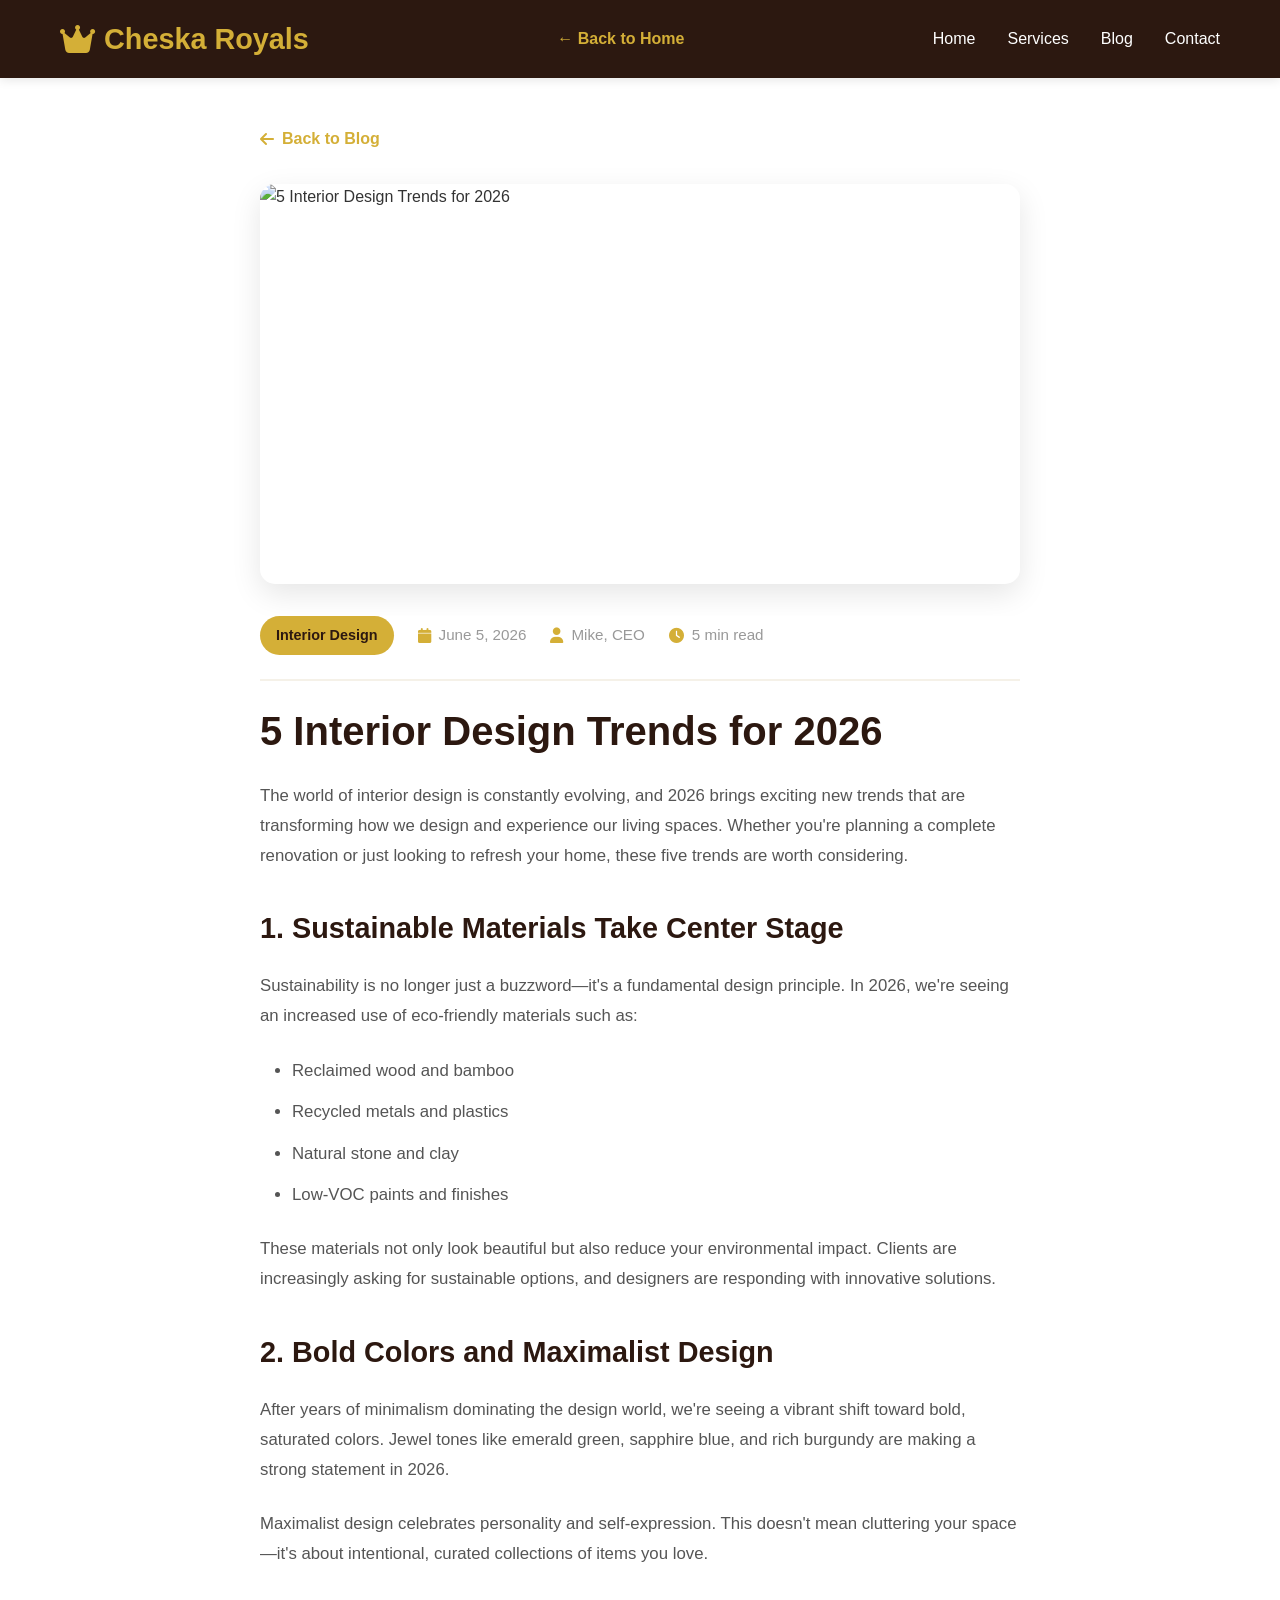
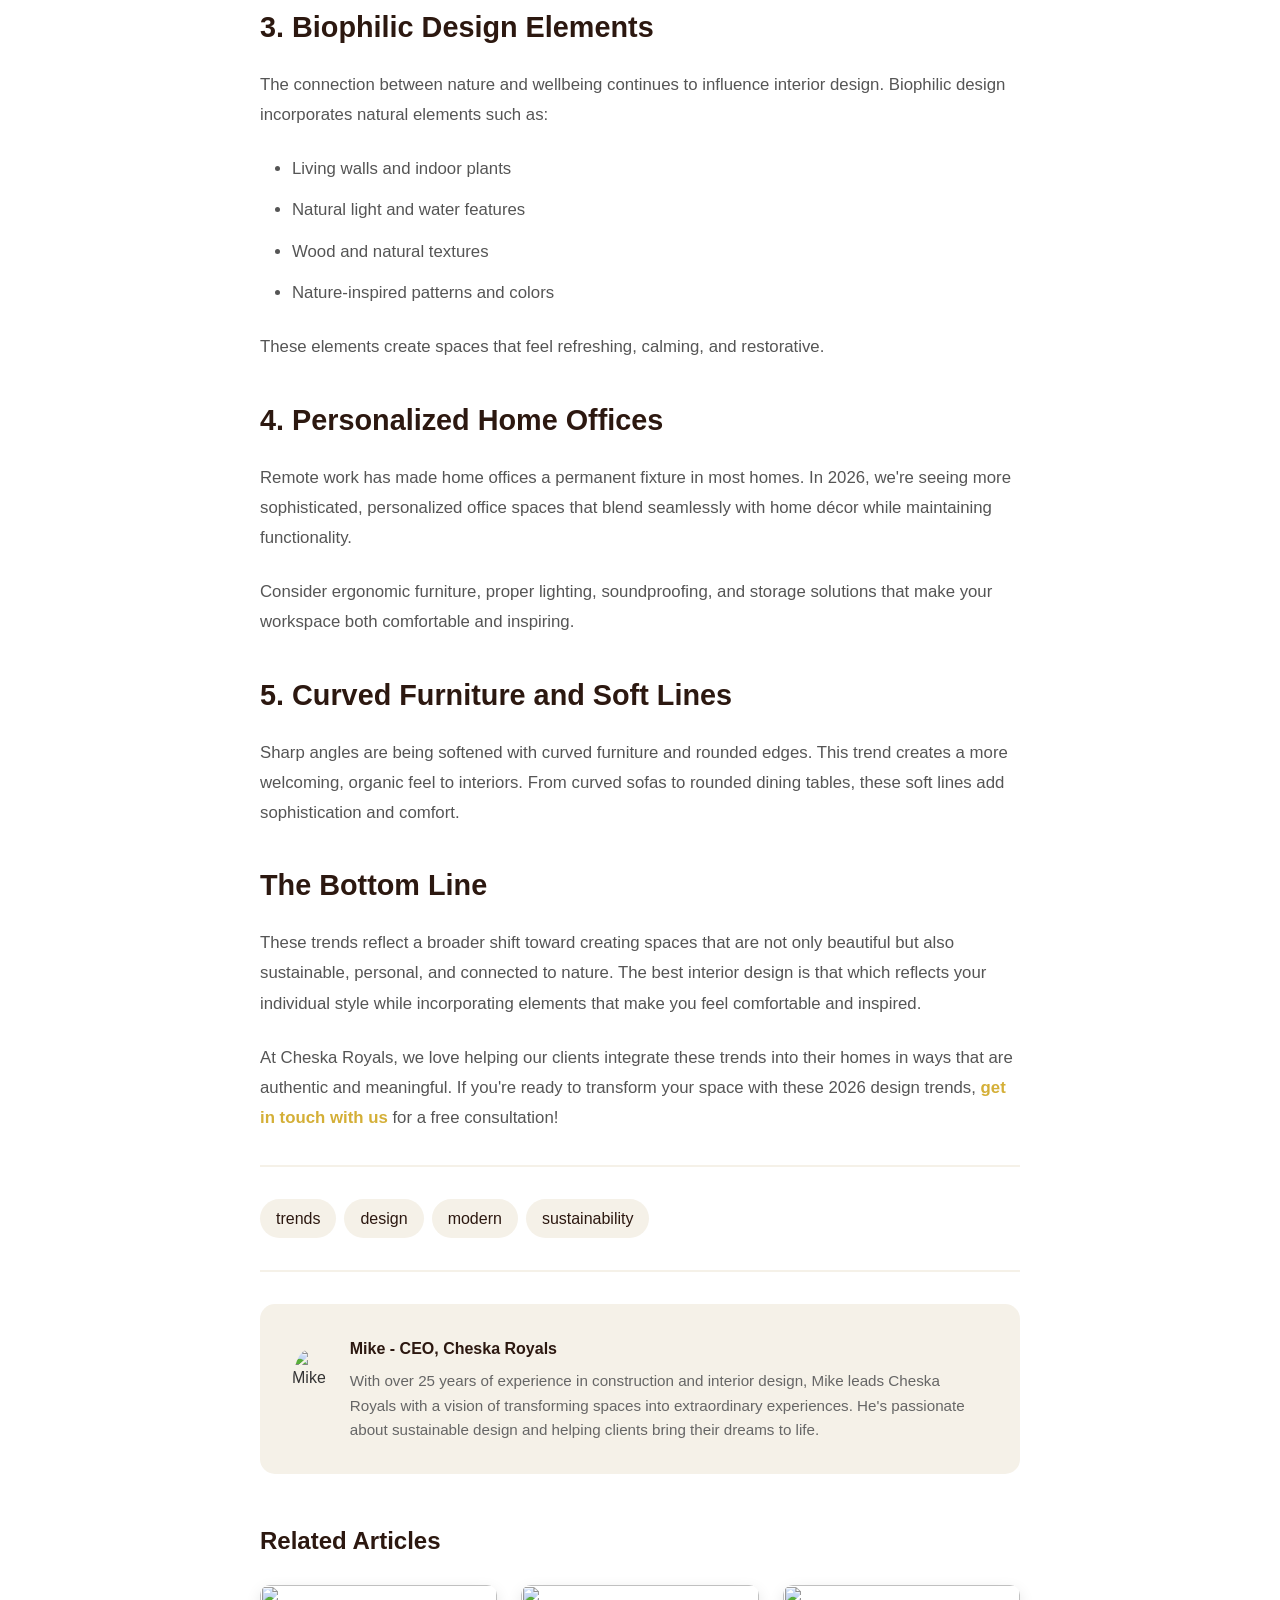
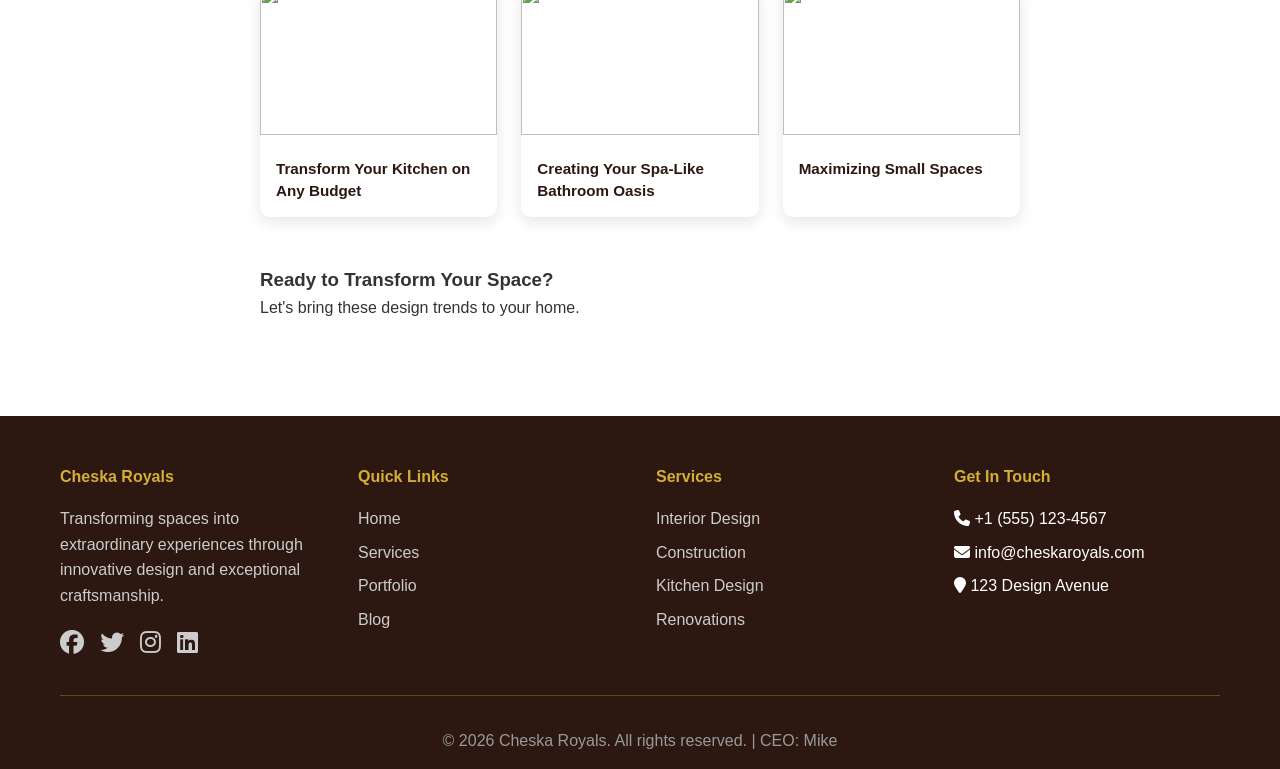
==== blog-post-1.html @ 97bad491 "Add files via upload" ====
<!DOCTYPE html>
<html lang="en">
<head>
    <meta charset="UTF-8">
    <meta name="viewport" content="width=device-width, initial-scale=1.0">
    <title>5 Interior Design Trends for 2026 - Cheska Royals</title>
    <link rel="stylesheet" href="style.css">
    <link rel="stylesheet" href="https://cdnjs.cloudflare.com/ajax/libs/font-awesome/6.4.0/css/all.min.css" integrity="sha512-3riycQq0nKlIS5V2/rFmZg56mSwuaDF+V1/yK/2I1PkyZBQO2MO8Z6a3K2fT1mI48xylv8rY3yWpF9bX4G6okrA==" crossorigin="anonymous">
</head>
<body>
    <!-- ============================================
         NAVIGATION
         ============================================ -->
    <nav class="navbar">
        <div class="container">
            <div class="nav-wrapper">
                <div class="logo">
                    <i class="fas fa-crown"></i>
                    <span>Cheska Royals</span>
                </div>
                <a href="index.html" class="nav-back">← Back to Home</a>
                <button class="hamburger">
                    <span></span>
                    <span></span>
                    <span></span>
                </button>
                <ul class="nav-links">
                    <li><a href="index.html#home">Home</a></li>
                    <li><a href="index.html#services">Services</a></li>
                    <li><a href="index.html#blog">Blog</a></li>
                    <li><a href="index.html#contact">Contact</a></li>
                </ul>
            </div>
        </div>
    </nav>

    <!-- ============================================
         BLOG POST CONTENT
         ============================================ -->
    <main class="blog-post-page">
        <div class="container">
            <!-- Back to blog button -->
            <a href="index.html#blog" class="back-to-blog">
                <i class="fas fa-arrow-left"></i>
                Back to Blog
            </a>

            <!-- Article header -->
            <article class="blog-post">
                <!-- Featured image -->
                <div class="post-featured-image">
                    <img src="https://images.unsplash.com/photo-1564078516393-cf04bd966897?w=1200&h=600&fit=crop" 
                         alt="5 Interior Design Trends for 2026">
                </div>

                <!-- Article content -->
                <div class="post-content">
                    <!-- Metadata -->
                    <div class="post-meta">
                        <span class="post-category">Interior Design</span>
                        <span class="post-date">
                            <i class="fas fa-calendar"></i>
                            June 5, 2026
                        </span>
                        <span class="post-author">
                            <i class="fas fa-user"></i>
                            Mike, CEO
                        </span>
                        <span class="post-read-time">
                            <i class="fas fa-clock"></i>
                            5 min read
                        </span>
                    </div>

                    <!-- Title -->
                    <h1 class="post-title">5 Interior Design Trends for 2026</h1>

                    <!-- Article body -->
                    <div class="post-body">
                        <p>The world of interior design is constantly evolving, and 2026 brings exciting new trends that are transforming how we design and experience our living spaces. Whether you're planning a complete renovation or just looking to refresh your home, these five trends are worth considering.</p>

                        <h2>1. Sustainable Materials Take Center Stage</h2>
                        <p>Sustainability is no longer just a buzzword—it's a fundamental design principle. In 2026, we're seeing an increased use of eco-friendly materials such as:</p>
                        <ul>
                            <li>Reclaimed wood and bamboo</li>
                            <li>Recycled metals and plastics</li>
                            <li>Natural stone and clay</li>
                            <li>Low-VOC paints and finishes</li>
                        </ul>
                        <p>These materials not only look beautiful but also reduce your environmental impact. Clients are increasingly asking for sustainable options, and designers are responding with innovative solutions.</p>

                        <h2>2. Bold Colors and Maximalist Design</h2>
                        <p>After years of minimalism dominating the design world, we're seeing a vibrant shift toward bold, saturated colors. Jewel tones like emerald green, sapphire blue, and rich burgundy are making a strong statement in 2026.</p>
                        <p>Maximalist design celebrates personality and self-expression. This doesn't mean cluttering your space—it's about intentional, curated collections of items you love.</p>

                        <h2>3. Biophilic Design Elements</h2>
                        <p>The connection between nature and wellbeing continues to influence interior design. Biophilic design incorporates natural elements such as:</p>
                        <ul>
                            <li>Living walls and indoor plants</li>
                            <li>Natural light and water features</li>
                            <li>Wood and natural textures</li>
                            <li>Nature-inspired patterns and colors</li>
                        </ul>
                        <p>These elements create spaces that feel refreshing, calming, and restorative.</p>

                        <h2>4. Personalized Home Offices</h2>
                        <p>Remote work has made home offices a permanent fixture in most homes. In 2026, we're seeing more sophisticated, personalized office spaces that blend seamlessly with home décor while maintaining functionality.</p>
                        <p>Consider ergonomic furniture, proper lighting, soundproofing, and storage solutions that make your workspace both comfortable and inspiring.</p>

                        <h2>5. Curved Furniture and Soft Lines</h2>
                        <p>Sharp angles are being softened with curved furniture and rounded edges. This trend creates a more welcoming, organic feel to interiors. From curved sofas to rounded dining tables, these soft lines add sophistication and comfort.</p>

                        <h2>The Bottom Line</h2>
                        <p>These trends reflect a broader shift toward creating spaces that are not only beautiful but also sustainable, personal, and connected to nature. The best interior design is that which reflects your individual style while incorporating elements that make you feel comfortable and inspired.</p>

                        <p>At Cheska Royals, we love helping our clients integrate these trends into their homes in ways that are authentic and meaningful. If you're ready to transform your space with these 2026 design trends, <a href="index.html#contact">get in touch with us</a> for a free consultation!</p>
                    </div>

                    <!-- Tags -->
                    <div class="post-tags">
                        <span class="tag">trends</span>
                        <span class="tag">design</span>
                        <span class="tag">modern</span>
                        <span class="tag">sustainability</span>
                    </div>

                    <!-- Author bio -->
                    <div class="author-bio">
                        <img src="https://via.placeholder.com/60" alt="Mike">
                        <div>
                            <h4>Mike - CEO, Cheska Royals</h4>
                            <p>With over 25 years of experience in construction and interior design, Mike leads Cheska Royals with a vision of transforming spaces into extraordinary experiences. He's passionate about sustainable design and helping clients bring their dreams to life.</p>
                        </div>
                    </div>

                    <!-- Related posts -->
                    <div class="related-posts">
                        <h3>Related Articles</h3>
                        <div class="related-grid">
                            <a href="blog-post-2.html" class="related-card">
                                <img src="https://images.unsplash.com/photo-1556909114-f6e7ad7d3136?w=300&h=200&fit=crop" alt="">
                                <h4>Transform Your Kitchen on Any Budget</h4>
                            </a>
                            <a href="blog-post-3.html" class="related-card">
                                <img src="https://images.unsplash.com/photo-1552321554-5fefe8c9ef14?w=300&h=200&fit=crop" alt="">
                                <h4>Creating Your Spa-Like Bathroom Oasis</h4>
                            </a>
                            <a href="blog-post-4.html" class="related-card">
                                <img src="https://images.unsplash.com/photo-1522708323590-d24dbb6b0267?w=300&h=200&fit=crop" alt="">
                                <h4>Maximizing Small Spaces</h4>
                            </a>
                        </div>
                    </div>

                    <!-- CTA -->
                    <div class="blog-post-cta">
                        <h3>Ready to Transform Your Space?</h3>
                        <p>Let's bring these design trends to your home.</p>
                    </div>
                </div>
            </article>
        </div>
    </main>

    <!-- ============================================
         FOOTER
         ============================================ -->
    <footer class="footer">
        <div class="container">
            <div class="footer-content">
                <div class="footer-section">
                    <h4>Cheska Royals</h4>
                    <p>Transforming spaces into extraordinary experiences through innovative design and exceptional craftsmanship.</p>
                    <div class="social-links">
                        <a href="#"><i class="fab fa-facebook"></i></a>
                        <a href="#"><i class="fab fa-twitter"></i></a>
                        <a href="#"><i class="fab fa-instagram"></i></a>
                        <a href="#"><i class="fab fa-linkedin"></i></a>
                    </div>
                </div>

                <div class="footer-section">
                    <h4>Quick Links</h4>
                    <ul>
                        <li><a href="index.html#home">Home</a></li>
                        <li><a href="index.html#services">Services</a></li>
                        <li><a href="index.html#portfolio">Portfolio</a></li>
                        <li><a href="index.html#blog">Blog</a></li>
                    </ul>
                </div>

                <div class="footer-section">
                    <h4>Services</h4>
                    <ul>
                        <li><a href="index.html#services">Interior Design</a></li>
                        <li><a href="index.html#services">Construction</a></li>
                        <li><a href="index.html#services">Kitchen Design</a></li>
                        <li><a href="index.html#services">Renovations</a></li>
                    </ul>
                </div>

                <div class="footer-section">
                    <h4>Get In Touch</h4>
                    <ul>
                        <li><i class="fas fa-phone"></i> +1 (555) 123-4567</li>
                        <li><i class="fas fa-envelope"></i> info@cheskaroyals.com</li>
                        <li><i class="fas fa-map-marker"></i> 123 Design Avenue</li>
                    </ul>
                </div>
            </div>

            <div class="footer-bottom">
                <p>&copy; 2026 Cheska Royals. All rights reserved. | CEO: Mike</p>
            </div>
        </div>
    </footer>

    <script src="script.js"></script>
</body>
</html>
---- style.css ----
* {
    margin: 0;
    padding: 0;
    box-sizing: border-box;
}

:root {
    --primary-color: #2c1810;
    --accent-color: #d4af37;
    --light-bg: #f5f1e8;
    --dark-bg: #1a0f0a;
    --text-color: #333;
    --light-text: #fff;
    --border-radius: 8px;
    --transition: all 0.3s ease;
}

html {
    scroll-behavior: smooth;
}

body {
    font-family: 'Segoe UI', Tahoma, Geneva, Verdana, sans-serif;
    line-height: 1.6;
    color: var(--text-color);
    background-color: #fff;
}

.container {
    max-width: 1200px;
    margin: 0 auto;
    padding: 0 20px;
}

/* Navigation */
.navbar {
    background: var(--primary-color);
    padding: 1rem 0;
    position: sticky;
    top: 0;
    z-index: 1000;
    box-shadow: 0 2px 10px rgba(0, 0, 0, 0.1);
}

.nav-wrapper {
    display: flex;
    justify-content: space-between;
    align-items: center;
}

.logo {
    color: var(--accent-color);
    font-size: 1.8rem;
    font-weight: bold;
    display: flex;
    align-items: center;
    gap: 0.5rem;
}

.logo i {
    font-size: 2rem;
}

.nav-links {
    display: flex;
    list-style: none;
    gap: 2rem;
}

.nav-links a {
    color: var(--light-text);
    text-decoration: none;
    font-weight: 500;
    transition: var(--transition);
}

.nav-links a:hover {
    color: var(--accent-color);
    border-bottom: 2px solid var(--accent-color);
}

.hamburger {
    display: none;
    flex-direction: column;
    background: none;
    border: none;
    cursor: pointer;
}

.hamburger span {
    width: 25px;
    height: 3px;
    background-color: var(--light-text);
    margin: 5px 0;
    transition: var(--transition);
}

/* Hero Section */
.hero {
    display: grid;
    grid-template-columns: 1fr 1fr;  /* Two equal columns */
    align-items: center;
    gap: 3rem;
    padding: 5rem 2rem;
    background: linear-gradient(135deg, var(--primary-color) 0%, #3d2817 100%);
    color: var(--light-text);
    min-height: 600px;
}

.hero-content h1 {
    font-size: 3.5rem;
    margin-bottom: 1rem;
    line-height: 1.2;
}

.hero-content p {
    font-size: 1.3rem;
    margin-bottom: 2rem;
    color: var(--accent-color);
}

.cta-button {
    background: var(--accent-color);
    color: var(--primary-color);
    padding: 1rem 2.5rem;
    border: none;
    border-radius: 50px;
    font-size: 1rem;
    font-weight: bold;
    cursor: pointer;
    transition: var(--transition);
    box-shadow: 0 4px 15px rgba(212, 175, 55, 0.3);
}

.cta-button:hover {
    transform: translateY(-3px);
    box-shadow: 0 6px 25px rgba(212, 175, 55, 0.4);
}

/* Hero image styling - NEW CODE */
.hero-image {
    width: 100%;
    height: 500px;
    border-radius: 15px;
    overflow: hidden;
    box-shadow: 0 20px 60px rgba(0, 0, 0, 0.3);
}

/* Real hero image */
.hero-image-real {
    width: 100%;
    height: 100%;
    object-fit: cover;              /* Crops image to fit perfectly */
    display: block;
    transition: transform 0.5s ease;
}

/* Zoom effect on page load */
.hero-image-real:hover {
    transform: scale(1.05);
}

/* OLD placeholder (can keep as backup) */
.image-placeholder {
    width: 100%;
    aspect-ratio: 1;
    background: rgba(212, 175, 55, 0.1);
    border-radius: var(--border-radius);
    display: flex;
    align-items: center;
    justify-content: center;
    font-size: 6rem;
    color: var(--accent-color);
    border: 2px solid var(--accent-color);
}

/* CEO Section */
.ceo-intro {
    background: var(--light-bg);
    padding: 4rem 2rem;
    text-align: center;
}

.ceo-card {
    max-width: 500px;
    margin: 0 auto;
    background: white;
    padding: 3rem;
    border-radius: var(--border-radius);
    box-shadow: 0 10px 30px rgba(0, 0, 0, 0.1);
}

.ceo-avatar {
    width: 120px;
    height: 120px;
    margin: 0 auto 1.5rem;
    background: linear-gradient(135deg, var(--primary-color), var(--accent-color));
    border-radius: 50%;
    display: flex;
    align-items: center;
    justify-content: center;
    font-size: 4rem;
    color: white;
}

.ceo-card h3 {
    font-size: 2rem;
    color: var(--primary-color);
    margin-bottom: 0.5rem;
}

.position {
    color: var(--accent-color);
    font-weight: bold;
    margin-bottom: 1rem;
}

.bio {
    font-style: italic;
    color: #555;
    line-height: 1.8;
}

/* Services Section */
.services {
    padding: 5rem 2rem;
    background: white;
}

.services h2 {
    font-size: 2.5rem;
    text-align: center;
    color: var(--primary-color);
    margin-bottom: 0.5rem;
}

.section-subtitle {
    text-align: center;
    color: var(--accent-color);
    font-size: 1.1rem;
    margin-bottom: 3rem;
}

/* Grid layout for service cards */
.services-grid {
    display: grid;
    grid-template-columns: repeat(auto-fit, minmax(320px, 1fr));
    gap: 2rem;
}

/* Service card with background image */
.service-card {
    /* Background image properties */
    background-size: cover;          /* Cover entire card */
    background-position: center;     /* Center the image */
    background-repeat: no-repeat;
    
    /* Layout properties */
    height: 450px;                   /* Fixed height for cards */
    border-radius: var(--border-radius);
    overflow: hidden;
    position: relative;              /* For overlay positioning */
    
    /* Hover effects */
    transition: var(--transition);
    box-shadow: 0 5px 20px rgba(0, 0, 0, 0.1);
    
    /* Flexbox for content alignment */
    display: flex;
    align-items: flex-end;           /* Align content at bottom */
    
    /* Border styling */
    border-left: 4px solid var(--accent-color);
}

/* Hover effect for service cards */
.service-card:hover {
    transform: translateY(-10px);    /* Lift up effect */
    box-shadow: 0 15px 40px rgba(0, 0, 0, 0.2);
}

/* Hover effect - Zoom image */
.service-card:hover {
    background-size: 110%;           /* Slightly enlarge background image */
}

/* Dark overlay for text readability */
.service-overlay {
    position: absolute;
    top: 0;
    left: 0;
    width: 100%;
    height: 100%;
    
    /* Gradient overlay - dark at bottom, transparent at top */
    background: linear-gradient(
        180deg,
        rgba(0, 0, 0, 0) 0%,        /* Transparent at top */
        rgba(0, 0, 0, 0.3) 50%,     /* Semi-transparent in middle */
        rgba(0, 0, 0, 0.7) 100%     /* Dark at bottom */
    );
    
    pointer-events: none;            /* Don't block clicks */
    transition: var(--transition);
}

/* Darker overlay on hover for better visibility */
.service-card:hover .service-overlay {
    background: linear-gradient(
        180deg,
        rgba(0, 0, 0, 0) 0%,
        rgba(0, 0, 0, 0.4) 50%,
        rgba(0, 0, 0, 0.8) 100%
    );
}

/* Service content wrapper */
.service-content {
    position: relative;              /* On top of overlay */
    z-index: 2;                      /* Above overlay */
    width: 100%;
    padding: 2rem;
    background: rgba(0, 0, 0, 0.5);  /* Semi-transparent background */
    color: white;                    /* White text */
    text-align: center;
    transition: var(--transition);
}

/* Hover effect - expand content area */
.service-card:hover .service-content {
    background: rgba(0, 0, 0, 0.7);  /* Darker on hover */
    padding: 2.5rem;
}

/* Service icon styling */
.service-icon {
    font-size: 3rem;
    color: var(--accent-color);
    margin-bottom: 1rem;
    transition: var(--transition);
}

/* Icon animation on hover */
.service-card:hover .service-icon {
    transform: scale(1.2);           /* Enlarge icon */
    color: #fff;                     /* Change color on hover */
}

/* Service card heading */
.service-content h3 {
    color: white;                    /* White text */
    margin-bottom: 0.8rem;
    font-size: 1.3rem;
    transition: var(--transition);
}

/* Service card description */
.service-content p {
    color: #ddd;                     /* Light gray text */
    font-size: 0.9rem;
    line-height: 1.6;
    transition: var(--transition);
}

/* Text animation on hover */
.service-card:hover .service-content p {
    color: white;
}

/* ============================================
   RESPONSIVE DESIGN - Tablets
   ============================================ */

@media (max-width: 768px) {
    .services-grid {
        grid-template-columns: 1fr;
    }

    .service-card {
        height: 350px;
    }

    .service-content {
        padding: 1.5rem;
    }
}

/* ============================================
   RESPONSIVE DESIGN - Mobile
   ============================================ */

@media (max-width: 480px) {
    .services h2 {
        font-size: 1.8rem;
    }

    .service-card {
        height: 300px;
    }

    .service-icon {
        font-size: 2.5rem;
    }

    .service-content h3 {
        font-size: 1.1rem;
    }

    .service-content p {
        font-size: 0.85rem;
    }
}

/* Portfolio Section */
.portfolio {
    padding: 5rem 2rem;
    background: var(--light-bg);
}

.portfolio h2 {
    font-size: 2.5rem;
    text-align: center;
    color: var(--primary-color);
    margin-bottom: 0.5rem;
}

.portfolio-grid {
    display: grid;
    grid-template-columns: repeat(auto-fit, minmax(320px, 1fr));
    gap: 2rem;
    margin-top: 3rem;
}

.portfolio-item {
    background: white;
    border-radius: var(--border-radius);
    overflow: hidden;
    box-shadow: 0 5px 20px rgba(0, 0, 0, 0.1);
    transition: var(--transition);
}

.portfolio-item:hover {
    transform: scale(1.05);
    box-shadow: 0 15px 40px rgba(0, 0, 0, 0.2);
}

.portfolio-image-real {
    width: 100%;
    height: 300px;
    object-fit: cover;              /* Crop image to fit perfectly */
    border-radius: var(--border-radius) var(--border-radius) 0 0;
    display: block;
}

.portfolio-image {
    width: 100%;
    aspect-ratio: 1;
    background: linear-gradient(135deg, var(--primary-color), var(--accent-color));
    display: flex;
    align-items: center;
    justify-content: center;
    font-size: 4rem;
    color: rgba(255, 255, 255, 0.3);
}

.portfolio-item h3 {
    color: var(--primary-color);
    padding: 1.5rem 1.5rem 0.5rem;
}

.portfolio-item p {
    color: #555;
    padding: 0 1.5rem 1.5rem;
}

/* Why Choose Us */
.why-us {
    padding: 5rem 2rem;
    background: white;
}

.why-us h2 {
    font-size: 2.5rem;
    text-align: center;
    color: var(--primary-color);
    margin-bottom: 3rem;
}

.features-grid {
    display: grid;
    grid-template-columns: repeat(auto-fit, minmax(300px, 1fr));
    gap: 2rem;
}

.feature {
    padding: 2rem;
    text-align: center;
    background: var(--light-bg);
    border-radius: var(--border-radius);
}

.feature-number {
    font-size: 3rem;
    color: var(--accent-color);
    font-weight: bold;
    margin-bottom: 0.5rem;
}

.feature h3 {
    color: var(--primary-color);
    margin-bottom: 0.5rem;
}

.feature p {
    color: #555;
}

/* Statistics Section */
.statistics {
    background: linear-gradient(135deg, var(--primary-color) 0%, #3d2817 100%);
    color: white;
    padding: 4rem 2rem;
    display: grid;
    grid-template-columns: repeat(auto-fit, minmax(250px, 1fr));
    gap: 2rem;
    text-align: center;
}

.stat-item h3 {
    font-size: 3rem;
    color: var(--accent-color);
    margin-bottom: 0.5rem;
}

.stat-item p {
    font-size: 1.1rem;
}

/* ============================================
   BLOG POST PAGE STYLING
   ============================================ */

.blog-post-page {
    padding: 3rem 2rem;
    background: white;
}

.blog-post-page .container {
    max-width: 800px;  /* Narrower for readability */
}

/* Back to blog button */
.back-to-blog {
    display: inline-flex;
    align-items: center;
    gap: 0.5rem;
    color: var(--accent-color);
    text-decoration: none;
    font-weight: 600;
    margin-bottom: 2rem;
    transition: var(--transition);
}

.back-to-blog:hover {
    color: var(--primary-color);
    transform: translateX(-5px);
}

/* Blog post wrapper */
.blog-post {
    margin-bottom: 3rem;
}

/* Featured image */
.post-featured-image {
    width: 100%;
    height: 400px;
    border-radius: 15px;
    overflow: hidden;
    margin-bottom: 2rem;
    box-shadow: 0 10px 30px rgba(0, 0, 0, 0.1);
}

.post-featured-image img {
    width: 100%;
    height: 100%;
    object-fit: cover;
}

/* Post content wrapper */
.post-content {
    background: white;
}

/* Post metadata */
.post-meta {
    display: flex;
    flex-wrap: wrap;
    gap: 1.5rem;
    align-items: center;
    margin-bottom: 1.5rem;
    padding-bottom: 1.5rem;
    border-bottom: 2px solid var(--light-bg);
}

.post-category {
    background: var(--accent-color);
    color: var(--primary-color);
    padding: 0.5rem 1rem;
    border-radius: 20px;
    font-weight: 600;
    font-size: 0.9rem;
}

.post-date,
.post-author,
.post-read-time {
    display: flex;
    align-items: center;
    gap: 0.5rem;
    color: #999;
    font-size: 0.95rem;
}

.post-date i,
.post-author i,
.post-read-time i {
    color: var(--accent-color);
}

/* Post title */
.post-title {
    font-size: 2.5rem;
    color: var(--primary-color);
    margin-bottom: 1.5rem;
    line-height: 1.3;
}

/* Post body content */
.post-body {
    color: #555;
    line-height: 1.8;
    font-size: 1.05rem;
}

.post-body p {
    margin-bottom: 1.5rem;
}

.post-body h2 {
    font-size: 1.8rem;
    color: var(--primary-color);
    margin-top: 2rem;
    margin-bottom: 1rem;
}

.post-body ul {
    margin-bottom: 1.5rem;
    margin-left: 2rem;
}

.post-body li {
    margin-bottom: 0.7rem;
}

.post-body a {
    color: var(--accent-color);
    text-decoration: none;
    font-weight: 600;
}

.post-body a:hover {
    text-decoration: underline;
}

/* Post tags */
.post-tags {
    display: flex;
    flex-wrap: wrap;
    gap: 0.5rem;
    margin: 2rem 0;
    padding: 2rem 0;
    border-top: 2px solid var(--light-bg);
    border-bottom: 2px solid var(--light-bg);
}

.post-tags .tag {
    background: var(--light-bg);
    color: var(--primary-color);
    padding: 0.4rem 1rem;
    border-radius: 20px;
    cursor: pointer;
    transition: var(--transition);
}

.post-tags .tag:hover {
    background: var(--accent-color);
    color: var(--primary-color);
}

/* Author bio */
.author-bio {
    display: flex;
    gap: 1.5rem;
    align-items: center;
    background: var(--light-bg);
    padding: 2rem;
    border-radius: 15px;
    margin: 2rem 0;
}

.author-bio img {
    width: 80px;
    height: 80px;
    border-radius: 50%;
    object-fit: cover;
}

.author-bio h4 {
    color: var(--primary-color);
    margin-bottom: 0.5rem;
}

.author-bio p {
    color: #666;
    font-size: 0.95rem;
}

/* Related posts */
.related-posts {
    margin: 3rem 0;
}

.related-posts h3 {
    font-size: 1.5rem;
    color: var(--primary-color);
    margin-bottom: 1.5rem;
}

.related-grid {
    display: grid;
    grid-template-columns: repeat(auto-fit, minmax(200px, 1fr));
    gap: 1.5rem;
}

.related-card {
    text-decoration: none;
    border-radius: 10px;
    overflow: hidden;
    transition: var(--transition);
    box-shadow: 0 5px 15px rgba(0, 0, 0, 0.1);
}

.related-card:hover {
    transform: translateY(-5px);
    box-shadow: 0 10px 25px rgba(0, 0, 0, 0.15);
}

.related-card img {
    width: 100%;
    height: 150px;
    object-fit: cover;
}

.related-card h4 {
    color: var(--primary-color);
    padding: 1rem;
    font-size: 0.95rem;
    line-height: 1.4;
}

/* Navigation back link */
.nav-back {
    color: var(--accent-color);
    text-decoration: none;
    font-weight: 600;
    transition: var(--transition);
}

.nav-back:hover {
    color: white;
}

/* ============================================
   RESPONSIVE BLOG POST
   ============================================ */

@media (max-width: 768px) {
    .post-title {
        font-size: 1.8rem;
    }

    .post-featured-image {
        height: 250px;
    }

    .post-meta {
        flex-direction: column;
        gap: 0.8rem;
    }

    .blog-post-cta {
        padding: 2rem;
    }

    .author-bio {
        flex-direction: column;
        text-align: center;
    }

    .related-grid {
        grid-template-columns: 1fr;
    }
}

@media (max-width: 480px) {
    .blog-post-page {
        padding: 1.5rem 1rem;
    }

    .post-title {
        font-size: 1.5rem;
    }

    .post-featured-image {
        height: 200px;
        margin-bottom: 1rem;
    }

    .post-body {
        font-size: 1rem;
    }

    .post-body h2 {
        font-size: 1.4rem;
    }
}
/* About Section */
.about {
    padding: 5rem 2rem;
    background: white;
}

.about h2 {
    font-size: 2.5rem;
    text-align: center;
    color: var(--primary-color);
    margin-bottom: 0.5rem;
}

/* Two-column layout for about section */
.about-content {
    display: grid;
    grid-template-columns: 1fr 1fr;
    gap: 3rem;
    align-items: center;
    margin-top: 3rem;
}

/* Text content on left side */
.about-text p {
    color: #555;
    margin-bottom: 1.5rem;
    line-height: 1.8;
    font-size: 1rem;
}

/* Feature list in about section */
.about-features {
    display: flex;
    flex-direction: column;
    gap: 1rem;
    margin-top: 1.5rem;
    padding-top: 1.5rem;
    border-top: 2px solid var(--accent-color);
}

.about-feature {
    display: flex;
    align-items: center;
    gap: 0.8rem;
    color: var(--primary-color);
    font-weight: 500;
    font-size: 1rem;
}

.about-feature i {
    color: var(--accent-color);
    font-size: 1.5rem;
}

/* ============================================
   ABOUT IMAGE STYLING - NEW CODE
   ============================================ */

.about-image {
    position: relative;
    width: 100%;
    height: 500px;
    border-radius: 15px;
    overflow: hidden;
    box-shadow: 0 20px 60px rgba(0, 0, 0, 0.15);
}

/* Real about image */
.about-image-real {
    width: 100%;
    height: 100%;
    object-fit: cover;              /* Crop image to fit perfectly */
    display: block;
    transition: transform 0.6s ease;
}

/* Zoom effect on hover */
.about-image:hover .about-image-real {
    transform: scale(1.08);
}
.about-image-decoration {
    display: none;  /* Hide decoration */
}

/* ============================================
   RESPONSIVE DESIGN - Tablets
   ============================================ */

@media (max-width: 768px) {
    /* Stack about section vertically on tablets */
    .about-content {
        grid-template-columns: 1fr;
        gap: 2rem;
    }

    .about-image {
        height: 400px;
    }

    .about h2 {
        font-size: 2rem;
    }

    .about-text p {
        font-size: 0.95rem;
    }
}

/* ============================================
   RESPONSIVE DESIGN - Mobile
   ============================================ */

@media (max-width: 480px) {
    .about {
        padding: 3rem 2rem;
    }

    .about h2 {
        font-size: 1.8rem;
    }

    .about-image {
        height: 300px;
    }

    .about-content {
        gap: 1.5rem;
    }

    .about-image-decoration {
        display: none;  /* Hide decoration on mobile */
    }

    .about-feature {
        font-size: 0.9rem;
    }
}

/* Testimonials */
.testimonials {
    padding: 5rem 2rem;
    background: var(--light-bg);
}

.testimonials h2 {
    font-size: 2.5rem;
    text-align: center;
    color: var(--primary-color);
    margin-bottom: 0.5rem;
}

.testimonials-grid {
    display: grid;
    grid-template-columns: repeat(auto-fit, minmax(300px, 1fr));
    gap: 2rem;
    margin-top: 3rem;
}

.testimonial-card {
    background: white;
    padding: 2rem;
    border-radius: var(--border-radius);
    box-shadow: 0 5px 20px rgba(0, 0, 0, 0.1);
}

.stars {
    color: var(--accent-color);
    margin-bottom: 1rem;
    font-size: 1.2rem;
}

.testimonial-text {
    color: #555;
    font-style: italic;
    margin-bottom: 1rem;
}

.client-name {
    color: var(--primary-color);
    font-weight: bold;
}

/* Contact Section */
.contact {
    padding: 5rem 2rem;
    background: white;
}

.contact h2 {
    font-size: 2.5rem;
    text-align: center;
    color: var(--primary-color);
    margin-bottom: 0.5rem;
}

.contact-wrapper {
    display: grid;
    grid-template-columns: 1fr 1fr;
    gap: 3rem;
    margin-top: 3rem;
}

.contact-info {
    display: flex;
    flex-direction: column;
    gap: 2rem;
}

.info-item {
    display: flex;
    gap: 1rem;
}

.info-item i {
    font-size: 2rem;
    color: var(--accent-color);
    flex-shrink: 0;
}

.info-item h4 {
    color: var(--primary-color);
    margin-bottom: 0.5rem;
}

.contact-form {
    display: flex;
    flex-direction: column;
    gap: 1rem;
}

.contact-form input,
.contact-form textarea {
    padding: 1rem;
    border: 1px solid #ddd;
    border-radius: var(--border-radius);
    font-family: inherit;
    font-size: 1rem;
    transition: var(--transition);
}

.contact-form input:focus,
.contact-form textarea:focus {
    outline: none;
    border-color: var(--accent-color);
    box-shadow: 0 0 10px rgba(212, 175, 55, 0.2);
}

.submit-button {
    background: var(--accent-color);
    color: var(--primary-color);
    padding: 1rem;
    border: none;
    border-radius: var(--border-radius);
    cursor: pointer;
    font-weight: bold;
    font-size: 1rem;
    transition: var(--transition);
}

.submit-button:hover {
    transform: translateY(-3px);
    box-shadow: 0 6px 20px rgba(212, 175, 55, 0.3);
}

/* Footer */
.footer {
    background: var(--primary-color);
    color: var(--light-text);
    padding: 3rem 2rem 1rem;
}

.footer-content {
    display: grid;
    grid-template-columns: repeat(auto-fit, minmax(250px, 1fr));
    gap: 2rem;
    margin-bottom: 2rem;
}

.footer-section h4 {
    color: var(--accent-color);
    margin-bottom: 1rem;
}

.footer-section p {
    color: #ccc;
    margin-bottom: 1rem;
}

.footer-section ul {
    list-style: none;
}

.footer-section ul li {
    margin-bottom: 0.5rem;
}

.footer-section a {
    color: #ccc;
    text-decoration: none;
    transition: var(--transition);
}

.footer-section a:hover {
    color: var(--accent-color);
}

.social-links {
    display: flex;
    gap: 1rem;
    font-size: 1.5rem;
}

.newsletter {
    display: flex;
    gap: 0.5rem;
}

.newsletter input {
    flex: 1;
    padding: 0.7rem;
    border: none;
    border-radius: var(--border-radius);
}

.newsletter button {
    padding: 0.7rem 1rem;
    background: var(--accent-color);
    color: var(--primary-color);
    border: none;
    border-radius: var(--border-radius);
    cursor: pointer;
    font-weight: bold;
}

.footer-bottom {
    text-align: center;
    padding-top: 2rem;
    border-top: 1px solid rgba(212, 175, 55, 0.3);
    color: #999;
}

/* Responsive Design */
@media (max-width: 768px) {
    .hero {
        grid-template-columns: 1fr;
        padding: 3rem 2rem;
    }

    .hero-content h1 {
        font-size: 2.2rem;
    }

    .hero-content p {
        font-size: 1rem;
    }

    .nav-links {
        display: none;
    }

    .hamburger {
        display: flex;
    }

    .about-content {
        grid-template-columns: 1fr;
    }

    .contact-wrapper {
        grid-template-columns: 1fr;
    }

    .services-grid,
    .portfolio-grid,
    .features-grid,
    .testimonials-grid {
        grid-template-columns: 1fr;
    }
}
/* ============================================
   SEARCH BAR & FILTERS - STYLING
   ============================================ */

/* Search container - holds search bar and filters */
.search-container {
    position: relative;
    flex: 1;
    max-width: 400px;
    margin: 0 2rem;
}

/* Search bar styling */
.search-bar {
    display: flex;
    align-items: center;
    background: rgba(255, 255, 255, 0.1);  /* Semi-transparent white */
    border-radius: 25px;  /* Rounded corners */
    padding: 0.5rem 1rem;
    border: 1px solid rgba(212, 175, 55, 0.3);  /* Gold border */
    transition: all 0.3s ease;
}

/* When you click in search box, it gets brighter */
.search-bar:focus-within {
    background: rgba(255, 255, 255, 0.2);
    border-color: var(--accent-color);
}

/* Search input field */
.search-input {
    flex: 1;  /* Takes up space */
    background: none;  /* No background */
    border: none;  /* No border */
    color: white;  /* White text */
    font-size: 0.9rem;
    outline: none;  /* No outline when focused */
    padding: 0.5rem;
}

/* Placeholder text color */
.search-input::placeholder {
    color: rgba(255, 255, 255, 0.6);
}

/* Search button */
.search-btn {
    background: none;
    border: none;
    color: var(--accent-color);  /* Gold color */
    cursor: pointer;
    font-size: 1rem;
    transition: all 0.3s ease;
    padding: 0.5rem;
}

/* Search button hover effect */
.search-btn:hover {
    color: white;
    transform: scale(1.1);  /* Gets bigger */
}

/* ============================================
   FILTER BUTTONS STYLING
   ============================================ */

.search-filters {
    display: flex;
    gap: 0.5rem;
    margin-top: 0.8rem;  /* Space below search bar */
    padding: 0.5rem;
    background: rgba(255, 255, 255, 0.1);
    border-radius: 20px;
}

/* Individual filter button */
.filter-btn {
    padding: 0.4rem 0.8rem;
    background: transparent;  /* See through */
    border: 1px solid rgba(212, 175, 55, 0.5);
    color: white;
    border-radius: 15px;
    cursor: pointer;
    font-size: 0.85rem;
    transition: all 0.3s ease;
    font-weight: 500;
}

/* Filter button hover effect */
.filter-btn:hover {
    background: var(--accent-color);  /* Gold background */
    color: var(--primary-color);  /* Brown text */
    border-color: var(--accent-color);
}

/* Filter button when selected/active */
.filter-btn.active {
    background: var(--accent-color);
    color: var(--primary-color);
    border-color: var(--accent-color);
    font-weight: 600;
}

/* ============================================
   SEARCH RESULTS DROPDOWN
   ============================================ */

.search-results {
    position: absolute;  /* Appears below search bar */
    top: 100%;  /* Just below the search bar */
    left: 0;
    right: 0;
    background: white;
    border-radius: 10px;
    box-shadow: 0 10px 30px rgba(0, 0, 0, 0.2);
    margin-top: 0.5rem;
    max-height: 400px;
    overflow-y: auto;  /* Scrollable if too many results */
    z-index: 1000;  /* Always on top */
    display: none;  /* Hidden by default */
}

/* Show search results */
.search-results.active {
    display: block;
}

/* Empty state message */
.search-results-empty {
    padding: 2rem;
    text-align: center;
    color: #999;
}

/* ============================================
   INDIVIDUAL SEARCH RESULT ITEMS
   ============================================ */

.search-result-item {
    padding: 1rem;
    border-bottom: 1px solid #eee;
    cursor: pointer;
    transition: all 0.3s ease;
    display: flex;
    align-items: center;
    gap: 1rem;
}

/* Hover effect on results */
.search-result-item:hover {
    background: var(--light-bg);  /* Light background */
}

/* Remove border from last item */
.search-result-item:last-child {
    border-bottom: none;
}

/* Small icon for each result */
.search-result-icon {
    width: 40px;
    height: 40px;
    border-radius: 50%;  /* Circle */
    background: var(--light-bg);
    display: flex;
    align-items: center;
    justify-content: center;
    font-size: 1.2rem;
    color: var(--accent-color);
    flex-shrink: 0;  /* Don't shrink */
}

/* Result content wrapper */
.search-result-content {
    flex: 1;  /* Takes up space */
}

/* Result title */
.search-result-title {
    color: var(--primary-color);
    font-weight: 600;
    margin-bottom: 0.3rem;
}

/* Result category badge */
.search-result-category {
    font-size: 0.8rem;
    color: var(--accent-color);
    font-weight: 500;
}

/* Result description */
.search-result-description {
    font-size: 0.85rem;
    color: #999;
    margin-top: 0.3rem;
}

/* Highlighted text in results */
.search-highlight {
    background: yellow;
    padding: 0 3px;
    font-weight: bold;
}

/* ============================================
   RESPONSIVE SEARCH BAR
   ============================================ */

@media (max-width: 768px) {
    .search-container {
        max-width: 100%;
        margin: 0 1rem;
    }

    .search-input {
        font-size: 0.85rem;
    }

    .search-results {
        max-height: 300px;
    }

    .search-filters {
        flex-wrap: wrap;
    }
}

@media (max-width: 480px) {
    .search-container {
        display: none;  /* Hide search on very small screens */
    }
}

@media (max-width: 480px) {
    .hero-content h1 {
        font-size: 1.8rem;
    }

    .services h2,
    .portfolio h2,
    .about h2,
    .why-us h2,
    .testimonials h2,
    .contact h2 {
        font-size: 1.8rem;
    }

    .logo {
        font-size: 1.3rem;
    }

    .logo i {
        font-size: 1.5rem;
    }
}
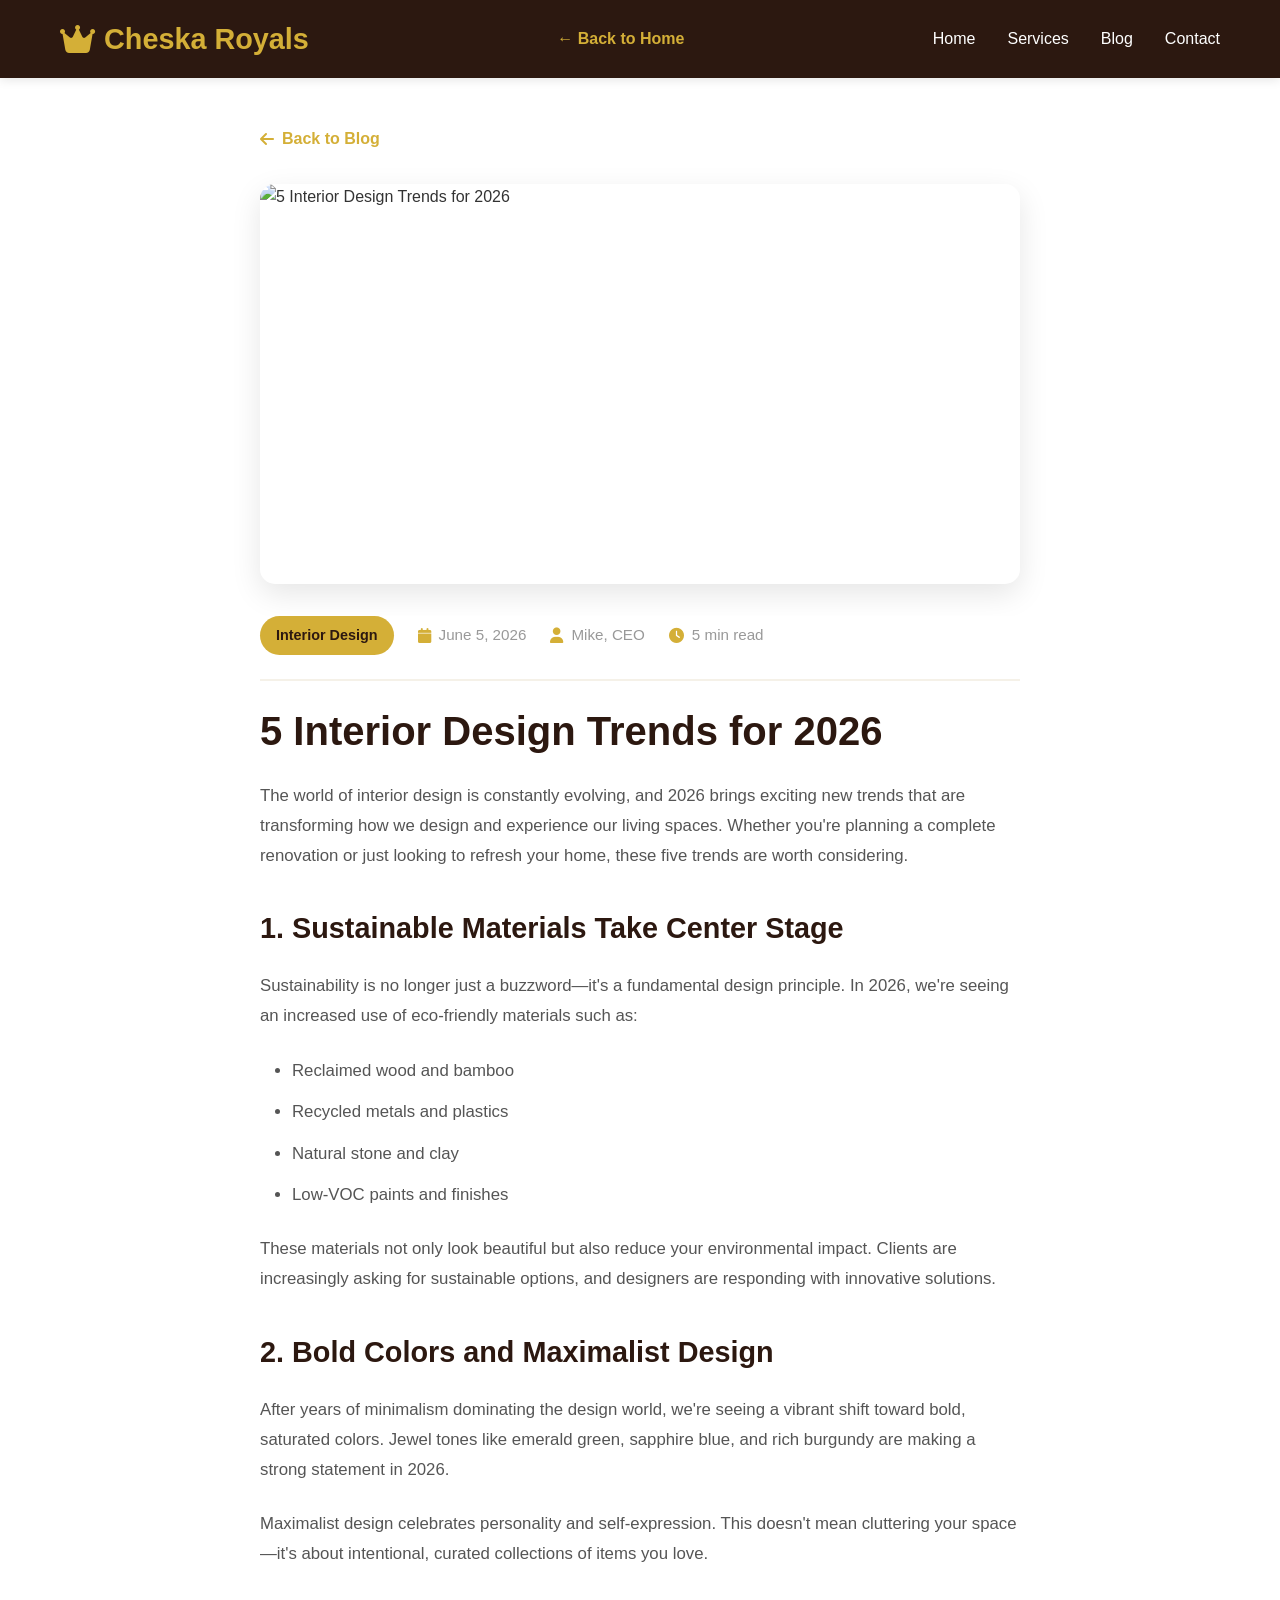
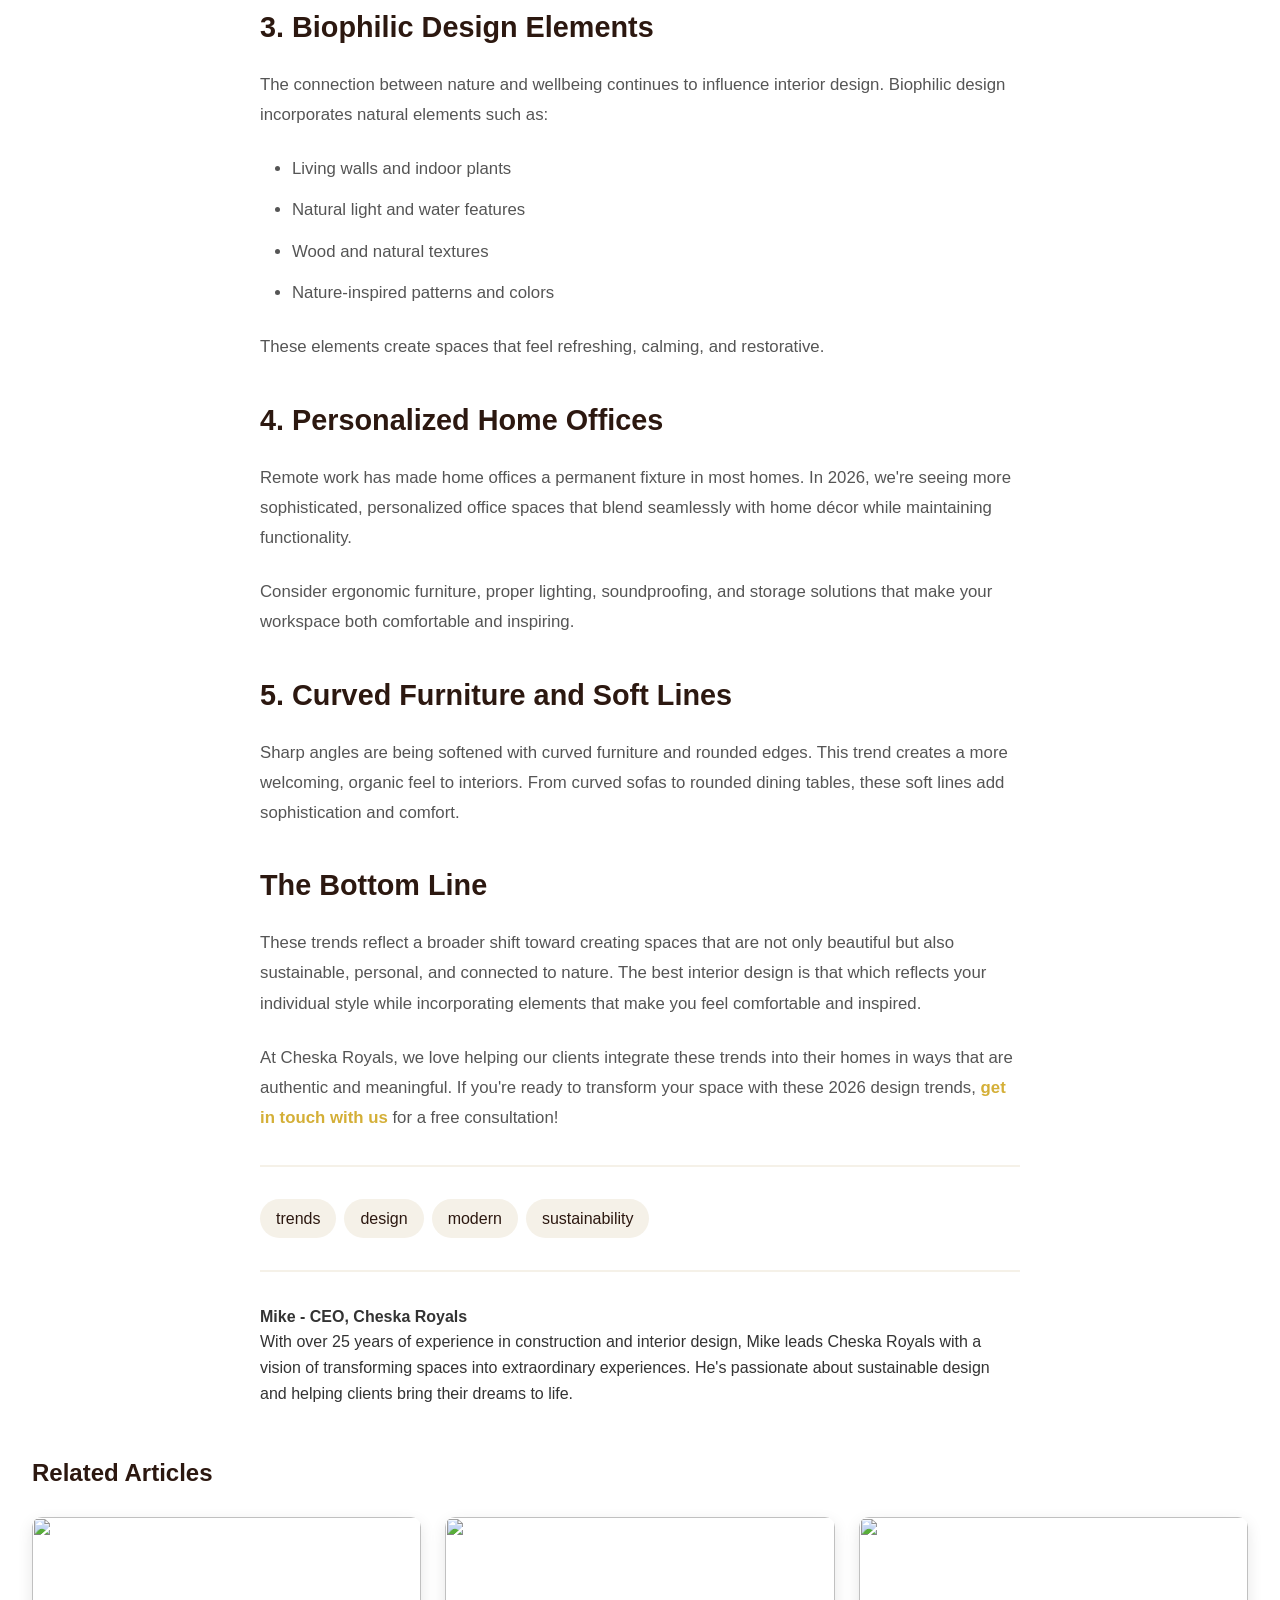
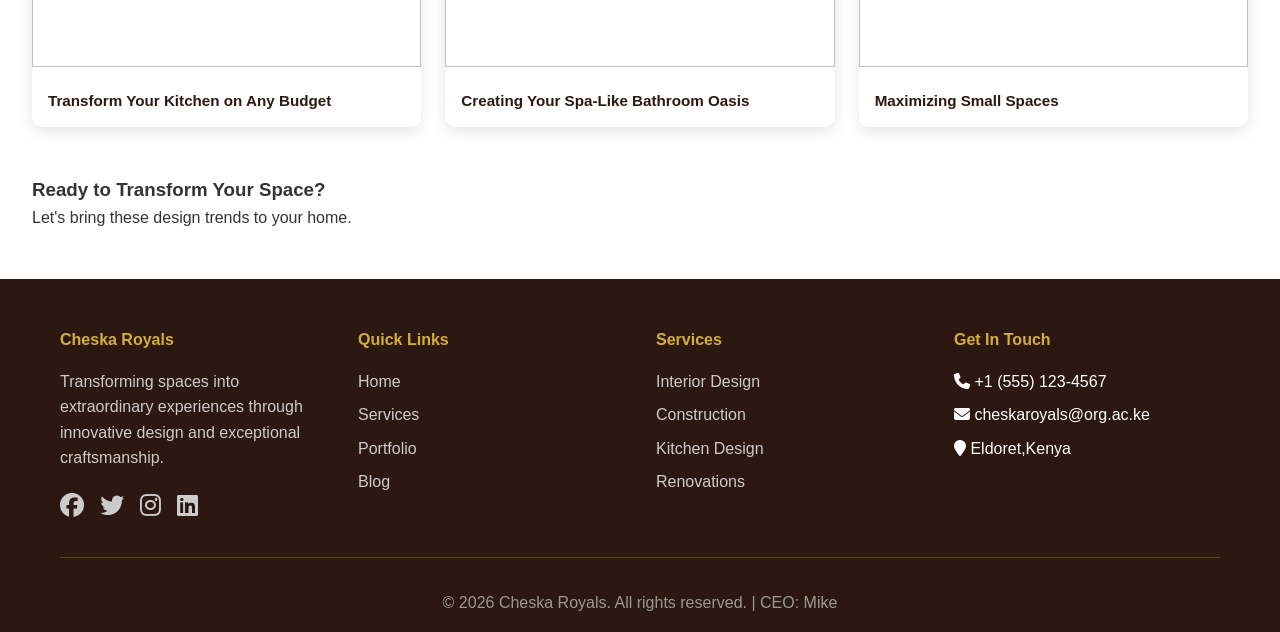
==== commit b833addc: "Add files via upload" ====
--- a/blog-post-1.html
+++ b/blog-post-1.html
@@ -125,9 +125,7 @@
                     </div>
 
                     <!-- Author bio -->
-                    <div class="author-bio">
-                        <img src="https://via.placeholder.com/60" alt="Mike">
-                        <div>
+                     
                             <h4>Mike - CEO, Cheska Royals</h4>
                             <p>With over 25 years of experience in construction and interior design, Mike leads Cheska Royals with a vision of transforming spaces into extraordinary experiences. He's passionate about sustainable design and helping clients bring their dreams to life.</p>
                         </div>
@@ -203,8 +201,8 @@
                     <h4>Get In Touch</h4>
                     <ul>
                         <li><i class="fas fa-phone"></i> +1 (555) 123-4567</li>
-                        <li><i class="fas fa-envelope"></i> info@cheskaroyals.com</li>
-                        <li><i class="fas fa-map-marker"></i> 123 Design Avenue</li>
+                        <li><i class="fas fa-envelope"></i> cheskaroyals@org.ac.ke</li>
+                        <li><i class="fas fa-map-marker"></i> Eldoret,Kenya</li>
                     </ul>
                 </div>
             </div>
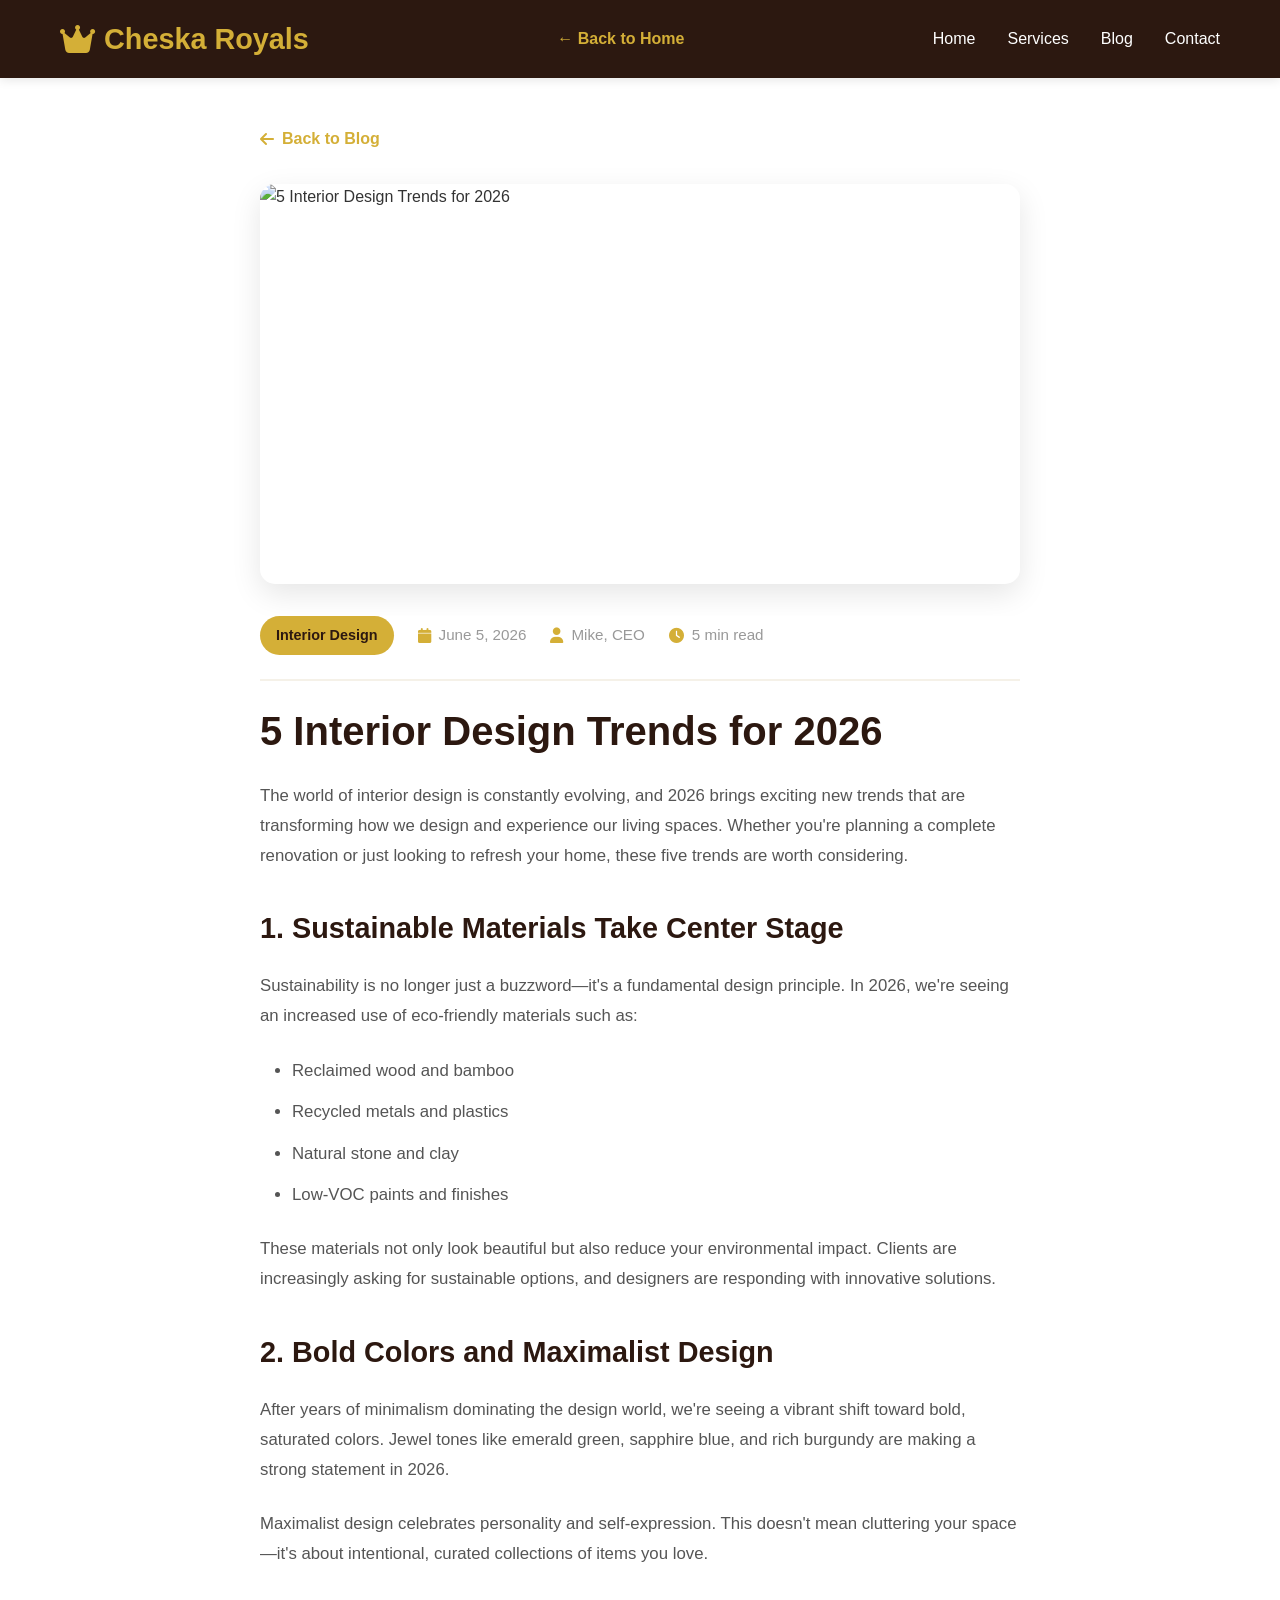
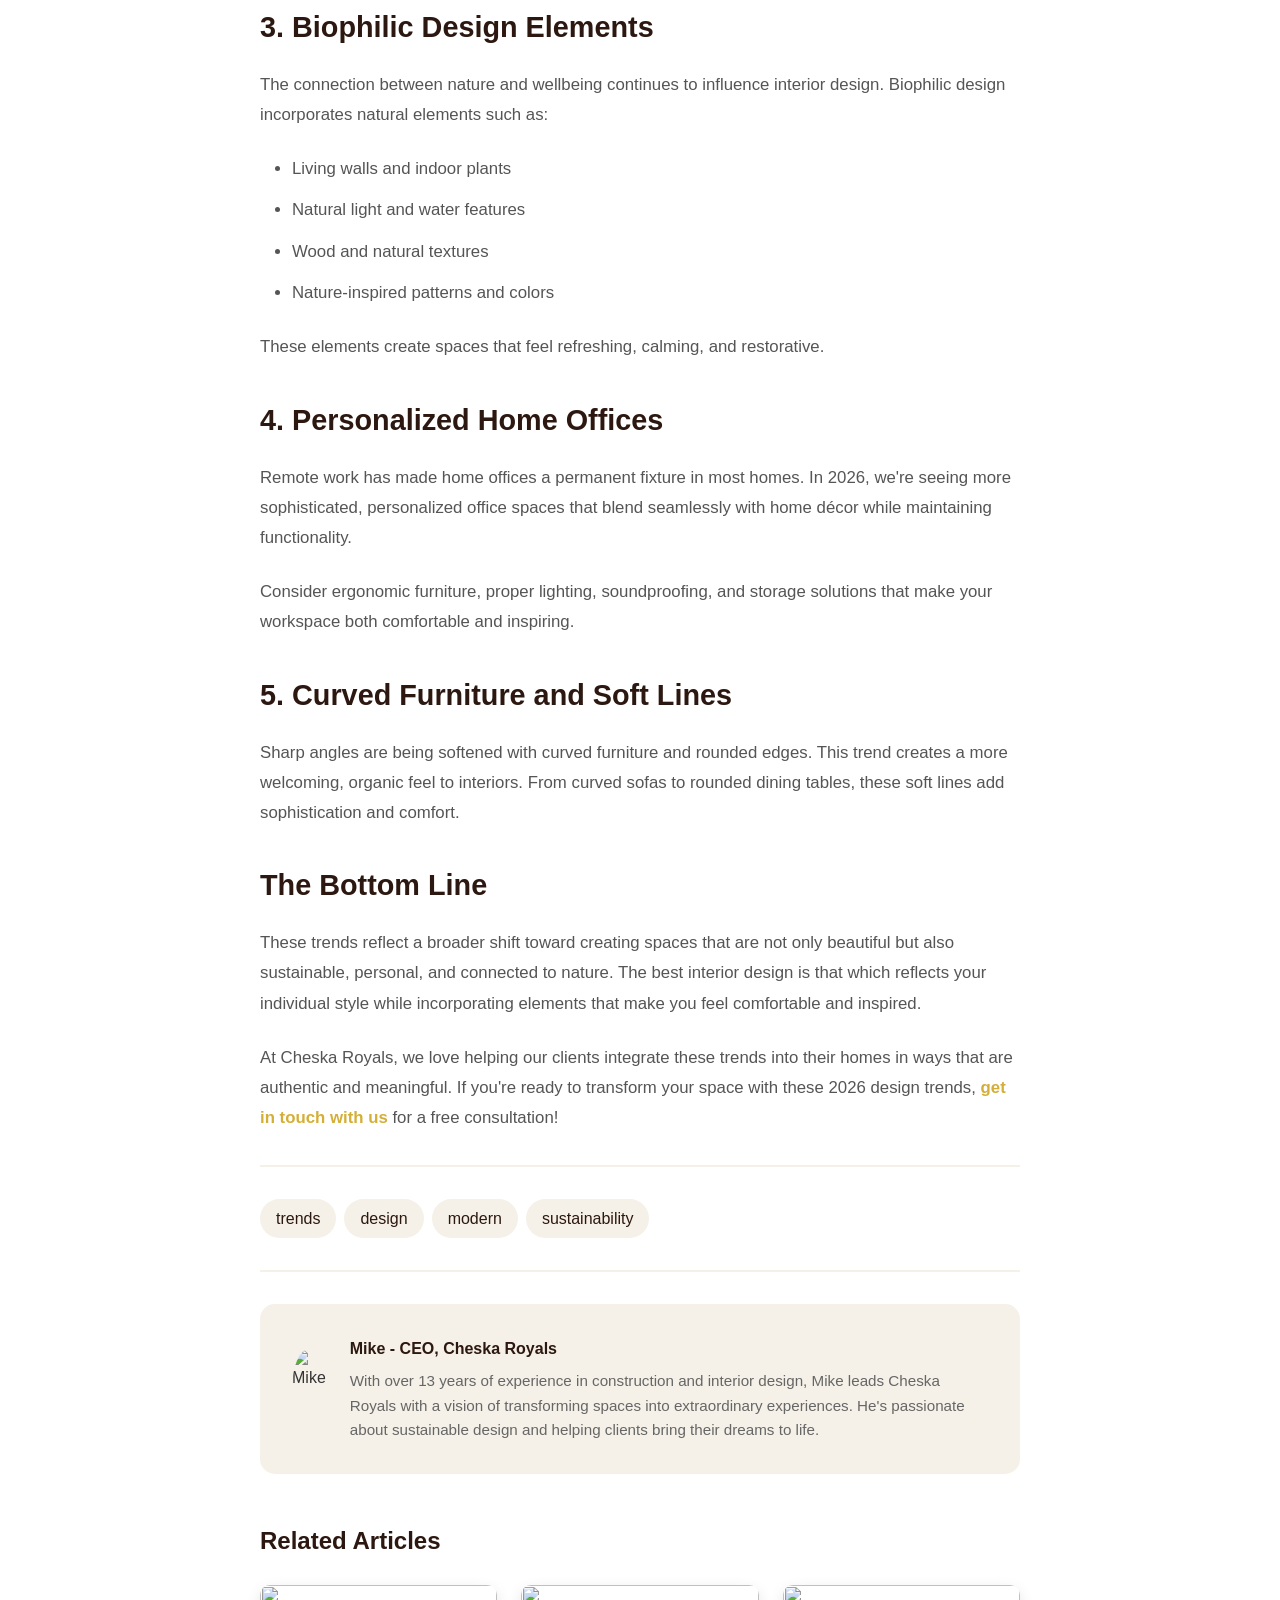
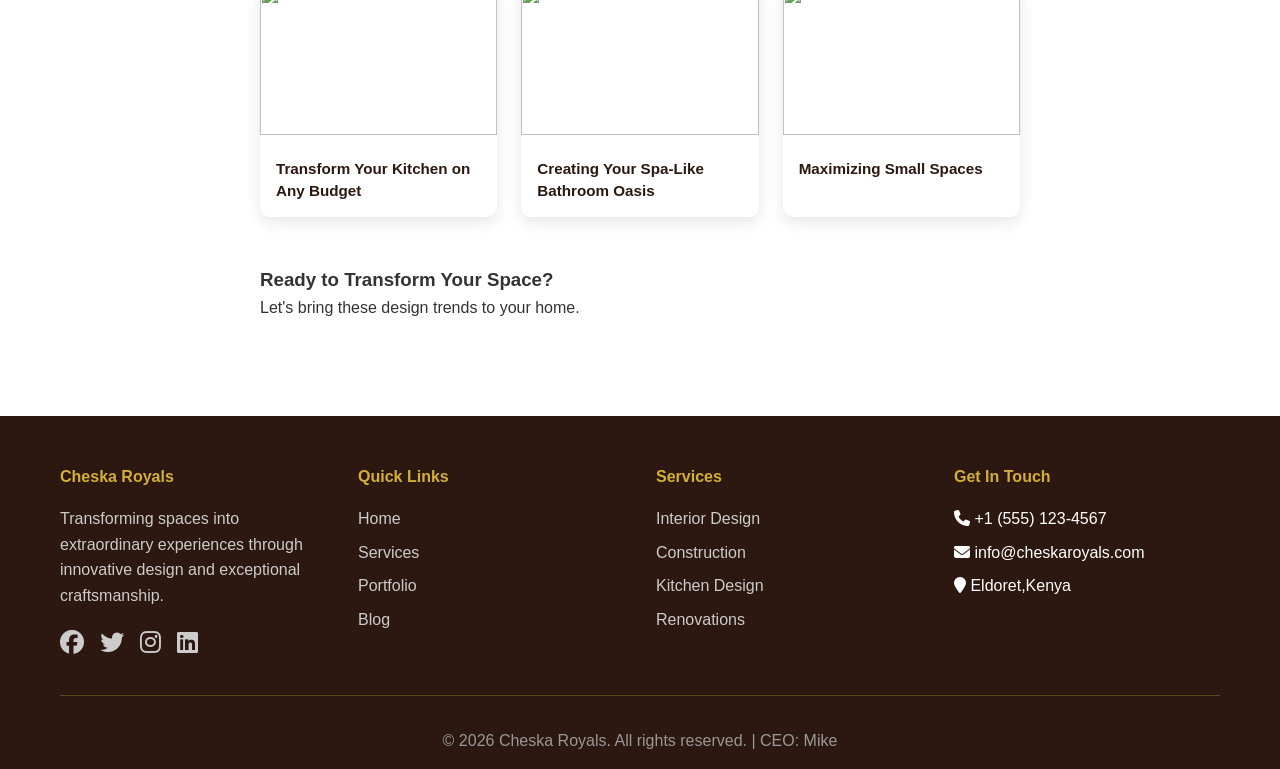
==== commit aeaff8cb: "Add files via upload" ====
--- a/blog-post-1.html
+++ b/blog-post-1.html
@@ -8,9 +8,7 @@
     <link rel="stylesheet" href="https://cdnjs.cloudflare.com/ajax/libs/font-awesome/6.4.0/css/all.min.css" integrity="sha512-3riycQq0nKlIS5V2/rFmZg56mSwuaDF+V1/yK/2I1PkyZBQO2MO8Z6a3K2fT1mI48xylv8rY3yWpF9bX4G6okrA==" crossorigin="anonymous">
 </head>
 <body>
-    <!-- ============================================
-         NAVIGATION
-         ============================================ -->
+    <!-- NAVIGATION -->
     <nav class="navbar">
         <div class="container">
             <div class="nav-wrapper">
@@ -34,9 +32,7 @@
         </div>
     </nav>
 
-    <!-- ============================================
-         BLOG POST CONTENT
-         ============================================ -->
+    <!--  BLOG POST CONTENT -->
     <main class="blog-post-page">
         <div class="container">
             <!-- Back to blog button -->
@@ -125,9 +121,11 @@
                     </div>
 
                     <!-- Author bio -->
-                     
+                    <div class="author-bio">
+                        <img src="https://via.placeholder.com/60" alt="Mike">
+                        <div>
                             <h4>Mike - CEO, Cheska Royals</h4>
-                            <p>With over 25 years of experience in construction and interior design, Mike leads Cheska Royals with a vision of transforming spaces into extraordinary experiences. He's passionate about sustainable design and helping clients bring their dreams to life.</p>
+                            <p>With over 13 years of experience in construction and interior design, Mike leads Cheska Royals with a vision of transforming spaces into extraordinary experiences. He's passionate about sustainable design and helping clients bring their dreams to life.</p>
                         </div>
                     </div>
 
@@ -160,9 +158,7 @@
         </div>
     </main>
 
-    <!-- ============================================
-         FOOTER
-         ============================================ -->
+    <!--  FOOTER -->
     <footer class="footer">
         <div class="container">
             <div class="footer-content">
@@ -201,7 +197,7 @@
                     <h4>Get In Touch</h4>
                     <ul>
                         <li><i class="fas fa-phone"></i> +1 (555) 123-4567</li>
-                        <li><i class="fas fa-envelope"></i> cheskaroyals@org.ac.ke</li>
+                        <li><i class="fas fa-envelope"></i> info@cheskaroyals.com</li>
                         <li><i class="fas fa-map-marker"></i> Eldoret,Kenya</li>
                     </ul>
                 </div>
--- a/style.css
+++ b/style.css
@@ -201,7 +201,17 @@
     justify-content: center;
     font-size: 4rem;
     color: white;
-}
+    overflow: hidden;
+}
+
+/* CEO image inside the avatar circle */
+.ceo-avatar-img {
+    width: 100%;
+    height: 100%;
+    object-fit: cover;
+    display: block;
+}
+
 
 .ceo-card h3 {
     font-size: 2rem;
@@ -367,9 +377,7 @@
     color: white;
 }
 
-/* ============================================
-   RESPONSIVE DESIGN - Tablets
-   ============================================ */
+/*  RESPONSIVE DESIGN - Tablets */
 
 @media (max-width: 768px) {
     .services-grid {
@@ -385,9 +393,7 @@
     }
 }
 
-/* ============================================
-   RESPONSIVE DESIGN - Mobile
-   ============================================ */
+/*  RESPONSIVE DESIGN - Mobile*/
 
 @media (max-width: 480px) {
     .services h2 {
